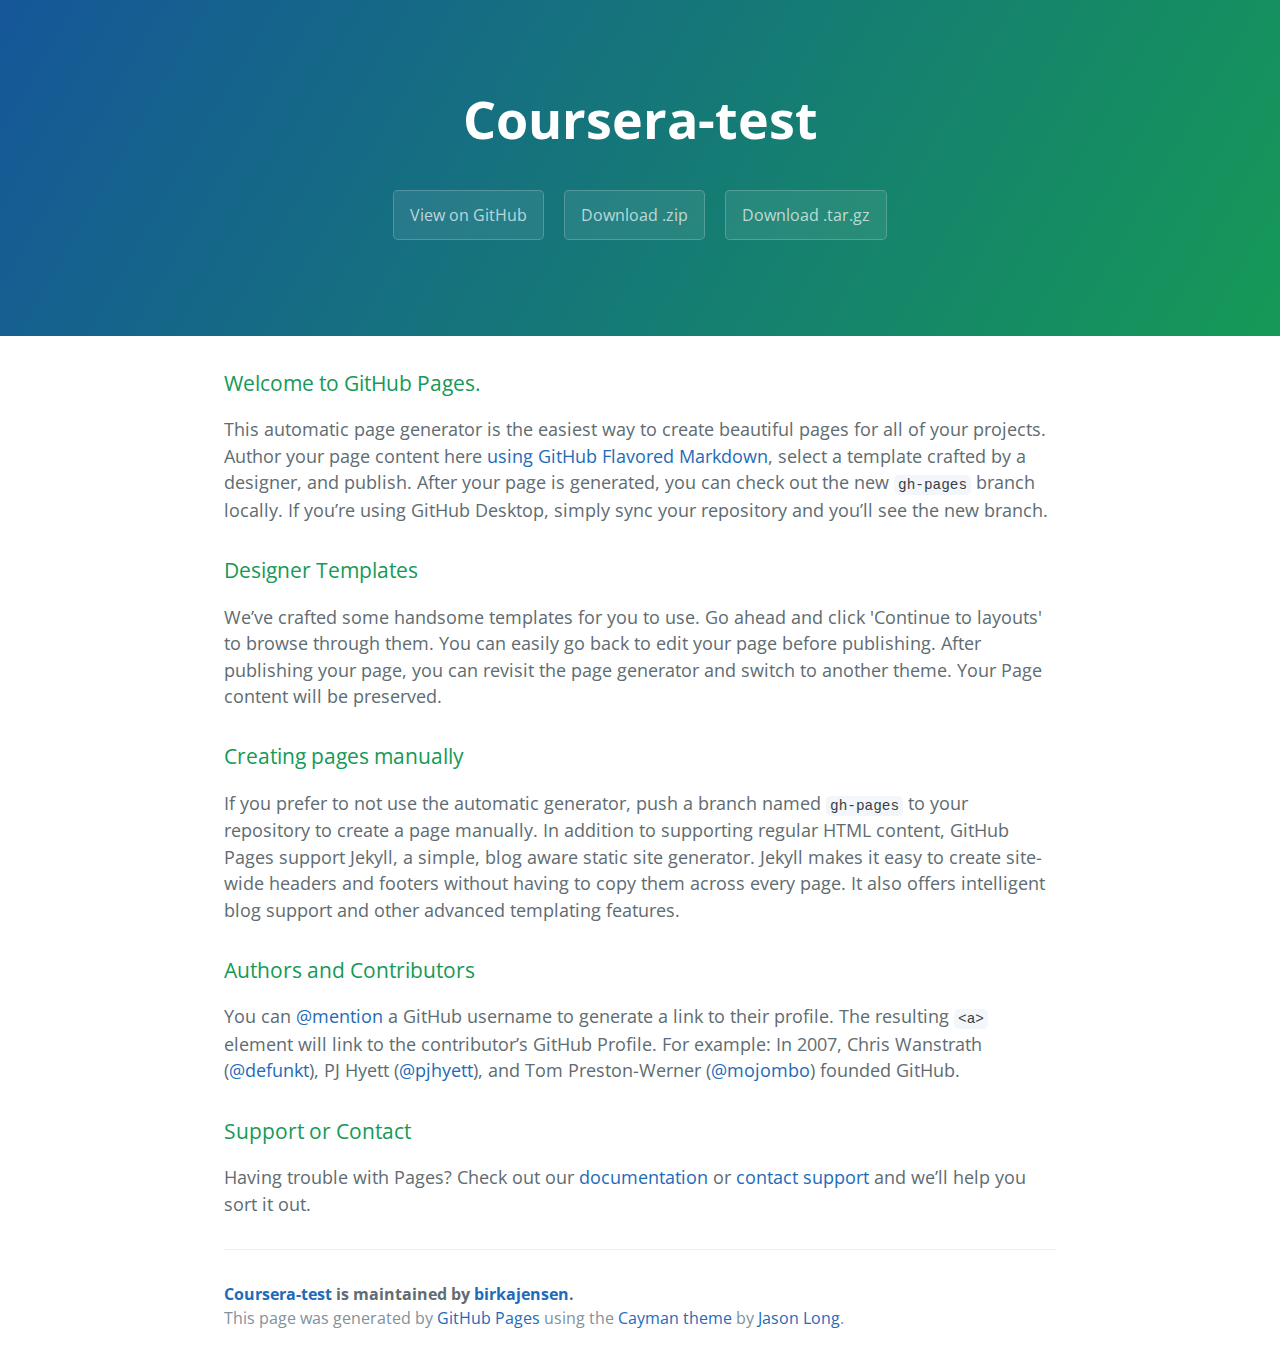
==== index.html @ d823b824 "Create gh-pages branch via GitHub" ====
<!DOCTYPE html>
<html lang="en-us">
  <head>
    <meta charset="UTF-8">
    <title>Coursera-test by birkajensen</title>
    <meta name="viewport" content="width=device-width, initial-scale=1">
    <link rel="stylesheet" type="text/css" href="stylesheets/normalize.css" media="screen">
    <link href='https://fonts.googleapis.com/css?family=Open+Sans:400,700' rel='stylesheet' type='text/css'>
    <link rel="stylesheet" type="text/css" href="stylesheets/stylesheet.css" media="screen">
    <link rel="stylesheet" type="text/css" href="stylesheets/github-light.css" media="screen">
  </head>
  <body>
    <section class="page-header">
      <h1 class="project-name">Coursera-test</h1>
      <h2 class="project-tagline"></h2>
      <a href="https://github.com/birkajensen/coursera-test" class="btn">View on GitHub</a>
      <a href="https://github.com/birkajensen/coursera-test/zipball/master" class="btn">Download .zip</a>
      <a href="https://github.com/birkajensen/coursera-test/tarball/master" class="btn">Download .tar.gz</a>
    </section>

    <section class="main-content">
      <h3>
<a id="welcome-to-github-pages" class="anchor" href="#welcome-to-github-pages" aria-hidden="true"><span aria-hidden="true" class="octicon octicon-link"></span></a>Welcome to GitHub Pages.</h3>

<p>This automatic page generator is the easiest way to create beautiful pages for all of your projects. Author your page content here <a href="https://guides.github.com/features/mastering-markdown/">using GitHub Flavored Markdown</a>, select a template crafted by a designer, and publish. After your page is generated, you can check out the new <code>gh-pages</code> branch locally. If you’re using GitHub Desktop, simply sync your repository and you’ll see the new branch.</p>

<h3>
<a id="designer-templates" class="anchor" href="#designer-templates" aria-hidden="true"><span aria-hidden="true" class="octicon octicon-link"></span></a>Designer Templates</h3>

<p>We’ve crafted some handsome templates for you to use. Go ahead and click 'Continue to layouts' to browse through them. You can easily go back to edit your page before publishing. After publishing your page, you can revisit the page generator and switch to another theme. Your Page content will be preserved.</p>

<h3>
<a id="creating-pages-manually" class="anchor" href="#creating-pages-manually" aria-hidden="true"><span aria-hidden="true" class="octicon octicon-link"></span></a>Creating pages manually</h3>

<p>If you prefer to not use the automatic generator, push a branch named <code>gh-pages</code> to your repository to create a page manually. In addition to supporting regular HTML content, GitHub Pages support Jekyll, a simple, blog aware static site generator. Jekyll makes it easy to create site-wide headers and footers without having to copy them across every page. It also offers intelligent blog support and other advanced templating features.</p>

<h3>
<a id="authors-and-contributors" class="anchor" href="#authors-and-contributors" aria-hidden="true"><span aria-hidden="true" class="octicon octicon-link"></span></a>Authors and Contributors</h3>

<p>You can <a href="https://help.github.com/articles/basic-writing-and-formatting-syntax/#mentioning-users-and-teams" class="user-mention">@mention</a> a GitHub username to generate a link to their profile. The resulting <code>&lt;a&gt;</code> element will link to the contributor’s GitHub Profile. For example: In 2007, Chris Wanstrath (<a href="https://github.com/defunkt" class="user-mention">@defunkt</a>), PJ Hyett (<a href="https://github.com/pjhyett" class="user-mention">@pjhyett</a>), and Tom Preston-Werner (<a href="https://github.com/mojombo" class="user-mention">@mojombo</a>) founded GitHub.</p>

<h3>
<a id="support-or-contact" class="anchor" href="#support-or-contact" aria-hidden="true"><span aria-hidden="true" class="octicon octicon-link"></span></a>Support or Contact</h3>

<p>Having trouble with Pages? Check out our <a href="https://help.github.com/pages">documentation</a> or <a href="https://github.com/contact">contact support</a> and we’ll help you sort it out.</p>

      <footer class="site-footer">
        <span class="site-footer-owner"><a href="https://github.com/birkajensen/coursera-test">Coursera-test</a> is maintained by <a href="https://github.com/birkajensen">birkajensen</a>.</span>

        <span class="site-footer-credits">This page was generated by <a href="https://pages.github.com">GitHub Pages</a> using the <a href="https://github.com/jasonlong/cayman-theme">Cayman theme</a> by <a href="https://twitter.com/jasonlong">Jason Long</a>.</span>
      </footer>

    </section>

  
  </body>
</html>
---- stylesheets/stylesheet.css ----
* {
  box-sizing: border-box; }

body {
  padding: 0;
  margin: 0;
  font-family: "Open Sans", "Helvetica Neue", Helvetica, Arial, sans-serif;
  font-size: 16px;
  line-height: 1.5;
  color: #606c71; }

a {
  color: #1e6bb8;
  text-decoration: none; }
  a:hover {
    text-decoration: underline; }

.btn {
  display: inline-block;
  margin-bottom: 1rem;
  color: rgba(255, 255, 255, 0.7);
  background-color: rgba(255, 255, 255, 0.08);
  border-color: rgba(255, 255, 255, 0.2);
  border-style: solid;
  border-width: 1px;
  border-radius: 0.3rem;
  transition: color 0.2s, background-color 0.2s, border-color 0.2s; }
  .btn + .btn {
    margin-left: 1rem; }

.btn:hover {
  color: rgba(255, 255, 255, 0.8);
  text-decoration: none;
  background-color: rgba(255, 255, 255, 0.2);
  border-color: rgba(255, 255, 255, 0.3); }

@media screen and (min-width: 64em) {
  .btn {
    padding: 0.75rem 1rem; } }

@media screen and (min-width: 42em) and (max-width: 64em) {
  .btn {
    padding: 0.6rem 0.9rem;
    font-size: 0.9rem; } }

@media screen and (max-width: 42em) {
  .btn {
    display: block;
    width: 100%;
    padding: 0.75rem;
    font-size: 0.9rem; }
    .btn + .btn {
      margin-top: 1rem;
      margin-left: 0; } }

.page-header {
  color: #fff;
  text-align: center;
  background-color: #159957;
  background-image: linear-gradient(120deg, #155799, #159957); }

@media screen and (min-width: 64em) {
  .page-header {
    padding: 5rem 6rem; } }

@media screen and (min-width: 42em) and (max-width: 64em) {
  .page-header {
    padding: 3rem 4rem; } }

@media screen and (max-width: 42em) {
  .page-header {
    padding: 2rem 1rem; } }

.project-name {
  margin-top: 0;
  margin-bottom: 0.1rem; }

@media screen and (min-width: 64em) {
  .project-name {
    font-size: 3.25rem; } }

@media screen and (min-width: 42em) and (max-width: 64em) {
  .project-name {
    font-size: 2.25rem; } }

@media screen and (max-width: 42em) {
  .project-name {
    font-size: 1.75rem; } }

.project-tagline {
  margin-bottom: 2rem;
  font-weight: normal;
  opacity: 0.7; }

@media screen and (min-width: 64em) {
  .project-tagline {
    font-size: 1.25rem; } }

@media screen and (min-width: 42em) and (max-width: 64em) {
  .project-tagline {
    font-size: 1.15rem; } }

@media screen and (max-width: 42em) {
  .project-tagline {
    font-size: 1rem; } }

.main-content :first-child {
  margin-top: 0; }
.main-content img {
  max-width: 100%; }
.main-content h1, .main-content h2, .main-content h3, .main-content h4, .main-content h5, .main-content h6 {
  margin-top: 2rem;
  margin-bottom: 1rem;
  font-weight: normal;
  color: #159957; }
.main-content p {
  margin-bottom: 1em; }
.main-content code {
  padding: 2px 4px;
  font-family: Consolas, "Liberation Mono", Menlo, Courier, monospace;
  font-size: 0.9rem;
  color: #383e41;
  background-color: #f3f6fa;
  border-radius: 0.3rem; }
.main-content pre {
  padding: 0.8rem;
  margin-top: 0;
  margin-bottom: 1rem;
  font: 1rem Consolas, "Liberation Mono", Menlo, Courier, monospace;
  color: #567482;
  word-wrap: normal;
  background-color: #f3f6fa;
  border: solid 1px #dce6f0;
  border-radius: 0.3rem; }
  .main-content pre > code {
    padding: 0;
    margin: 0;
    font-size: 0.9rem;
    color: #567482;
    word-break: normal;
    white-space: pre;
    background: transparent;
    border: 0; }
.main-content .highlight {
  margin-bottom: 1rem; }
  .main-content .highlight pre {
    margin-bottom: 0;
    word-break: normal; }
.main-content .highlight pre, .main-content pre {
  padding: 0.8rem;
  overflow: auto;
  font-size: 0.9rem;
  line-height: 1.45;
  border-radius: 0.3rem; }
.main-content pre code, .main-content pre tt {
  display: inline;
  max-width: initial;
  padding: 0;
  margin: 0;
  overflow: initial;
  line-height: inherit;
  word-wrap: normal;
  background-color: transparent;
  border: 0; }
  .main-content pre code:before, .main-content pre code:after, .main-content pre tt:before, .main-content pre tt:after {
    content: normal; }
.main-content ul, .main-content ol {
  margin-top: 0; }
.main-content blockquote {
  padding: 0 1rem;
  margin-left: 0;
  color: #819198;
  border-left: 0.3rem solid #dce6f0; }
  .main-content blockquote > :first-child {
    margin-top: 0; }
  .main-content blockquote > :last-child {
    margin-bottom: 0; }
.main-content table {
  display: block;
  width: 100%;
  overflow: auto;
  word-break: normal;
  word-break: keep-all; }
  .main-content table th {
    font-weight: bold; }
  .main-content table th, .main-content table td {
    padding: 0.5rem 1rem;
    border: 1px solid #e9ebec; }
.main-content dl {
  padding: 0; }
  .main-content dl dt {
    padding: 0;
    margin-top: 1rem;
    font-size: 1rem;
    font-weight: bold; }
  .main-content dl dd {
    padding: 0;
    margin-bottom: 1rem; }
.main-content hr {
  height: 2px;
  padding: 0;
  margin: 1rem 0;
  background-color: #eff0f1;
  border: 0; }

@media screen and (min-width: 64em) {
  .main-content {
    max-width: 64rem;
    padding: 2rem 6rem;
    margin: 0 auto;
    font-size: 1.1rem; } }

@media screen and (min-width: 42em) and (max-width: 64em) {
  .main-content {
    padding: 2rem 4rem;
    font-size: 1.1rem; } }

@media screen and (max-width: 42em) {
  .main-content {
    padding: 2rem 1rem;
    font-size: 1rem; } }

.site-footer {
  padding-top: 2rem;
  margin-top: 2rem;
  border-top: solid 1px #eff0f1; }

.site-footer-owner {
  display: block;
  font-weight: bold; }

.site-footer-credits {
  color: #819198; }

@media screen and (min-width: 64em) {
  .site-footer {
    font-size: 1rem; } }

@media screen and (min-width: 42em) and (max-width: 64em) {
  .site-footer {
    font-size: 1rem; } }

@media screen and (max-width: 42em) {
  .site-footer {
    font-size: 0.9rem; } }
---- stylesheets/github-light.css ----
/*
The MIT License (MIT)

Copyright (c) 2016 GitHub, Inc.

Permission is hereby granted, free of charge, to any person obtaining a copy
of this software and associated documentation files (the "Software"), to deal
in the Software without restriction, including without limitation the rights
to use, copy, modify, merge, publish, distribute, sublicense, and/or sell
copies of the Software, and to permit persons to whom the Software is
furnished to do so, subject to the following conditions:

The above copyright notice and this permission notice shall be included in all
copies or substantial portions of the Software.

THE SOFTWARE IS PROVIDED "AS IS", WITHOUT WARRANTY OF ANY KIND, EXPRESS OR
IMPLIED, INCLUDING BUT NOT LIMITED TO THE WARRANTIES OF MERCHANTABILITY,
FITNESS FOR A PARTICULAR PURPOSE AND NONINFRINGEMENT. IN NO EVENT SHALL THE
AUTHORS OR COPYRIGHT HOLDERS BE LIABLE FOR ANY CLAIM, DAMAGES OR OTHER
LIABILITY, WHETHER IN AN ACTION OF CONTRACT, TORT OR OTHERWISE, ARISING FROM,
OUT OF OR IN CONNECTION WITH THE SOFTWARE OR THE USE OR OTHER DEALINGS IN THE
SOFTWARE.

*/

.pl-c /* comment */ {
  color: #969896;
}

.pl-c1 /* constant, variable.other.constant, support, meta.property-name, support.constant, support.variable, meta.module-reference, markup.raw, meta.diff.header */,
.pl-s .pl-v /* string variable */ {
  color: #0086b3;
}

.pl-e /* entity */,
.pl-en /* entity.name */ {
  color: #795da3;
}

.pl-smi /* variable.parameter.function, storage.modifier.package, storage.modifier.import, storage.type.java, variable.other */,
.pl-s .pl-s1 /* string source */ {
  color: #333;
}

.pl-ent /* entity.name.tag */ {
  color: #63a35c;
}

.pl-k /* keyword, storage, storage.type */ {
  color: #a71d5d;
}

.pl-s /* string */,
.pl-pds /* punctuation.definition.string, string.regexp.character-class */,
.pl-s .pl-pse .pl-s1 /* string punctuation.section.embedded source */,
.pl-sr /* string.regexp */,
.pl-sr .pl-cce /* string.regexp constant.character.escape */,
.pl-sr .pl-sre /* string.regexp source.ruby.embedded */,
.pl-sr .pl-sra /* string.regexp string.regexp.arbitrary-repitition */ {
  color: #183691;
}

.pl-v /* variable */ {
  color: #ed6a43;
}

.pl-id /* invalid.deprecated */ {
  color: #b52a1d;
}

.pl-ii /* invalid.illegal */ {
  color: #f8f8f8;
  background-color: #b52a1d;
}

.pl-sr .pl-cce /* string.regexp constant.character.escape */ {
  font-weight: bold;
  color: #63a35c;
}

.pl-ml /* markup.list */ {
  color: #693a17;
}

.pl-mh /* markup.heading */,
.pl-mh .pl-en /* markup.heading entity.name */,
.pl-ms /* meta.separator */ {
  font-weight: bold;
  color: #1d3e81;
}

.pl-mq /* markup.quote */ {
  color: #008080;
}

.pl-mi /* markup.italic */ {
  font-style: italic;
  color: #333;
}

.pl-mb /* markup.bold */ {
  font-weight: bold;
  color: #333;
}

.pl-md /* markup.deleted, meta.diff.header.from-file */ {
  color: #bd2c00;
  background-color: #ffecec;
}

.pl-mi1 /* markup.inserted, meta.diff.header.to-file */ {
  color: #55a532;
  background-color: #eaffea;
}

.pl-mdr /* meta.diff.range */ {
  font-weight: bold;
  color: #795da3;
}

.pl-mo /* meta.output */ {
  color: #1d3e81;
}
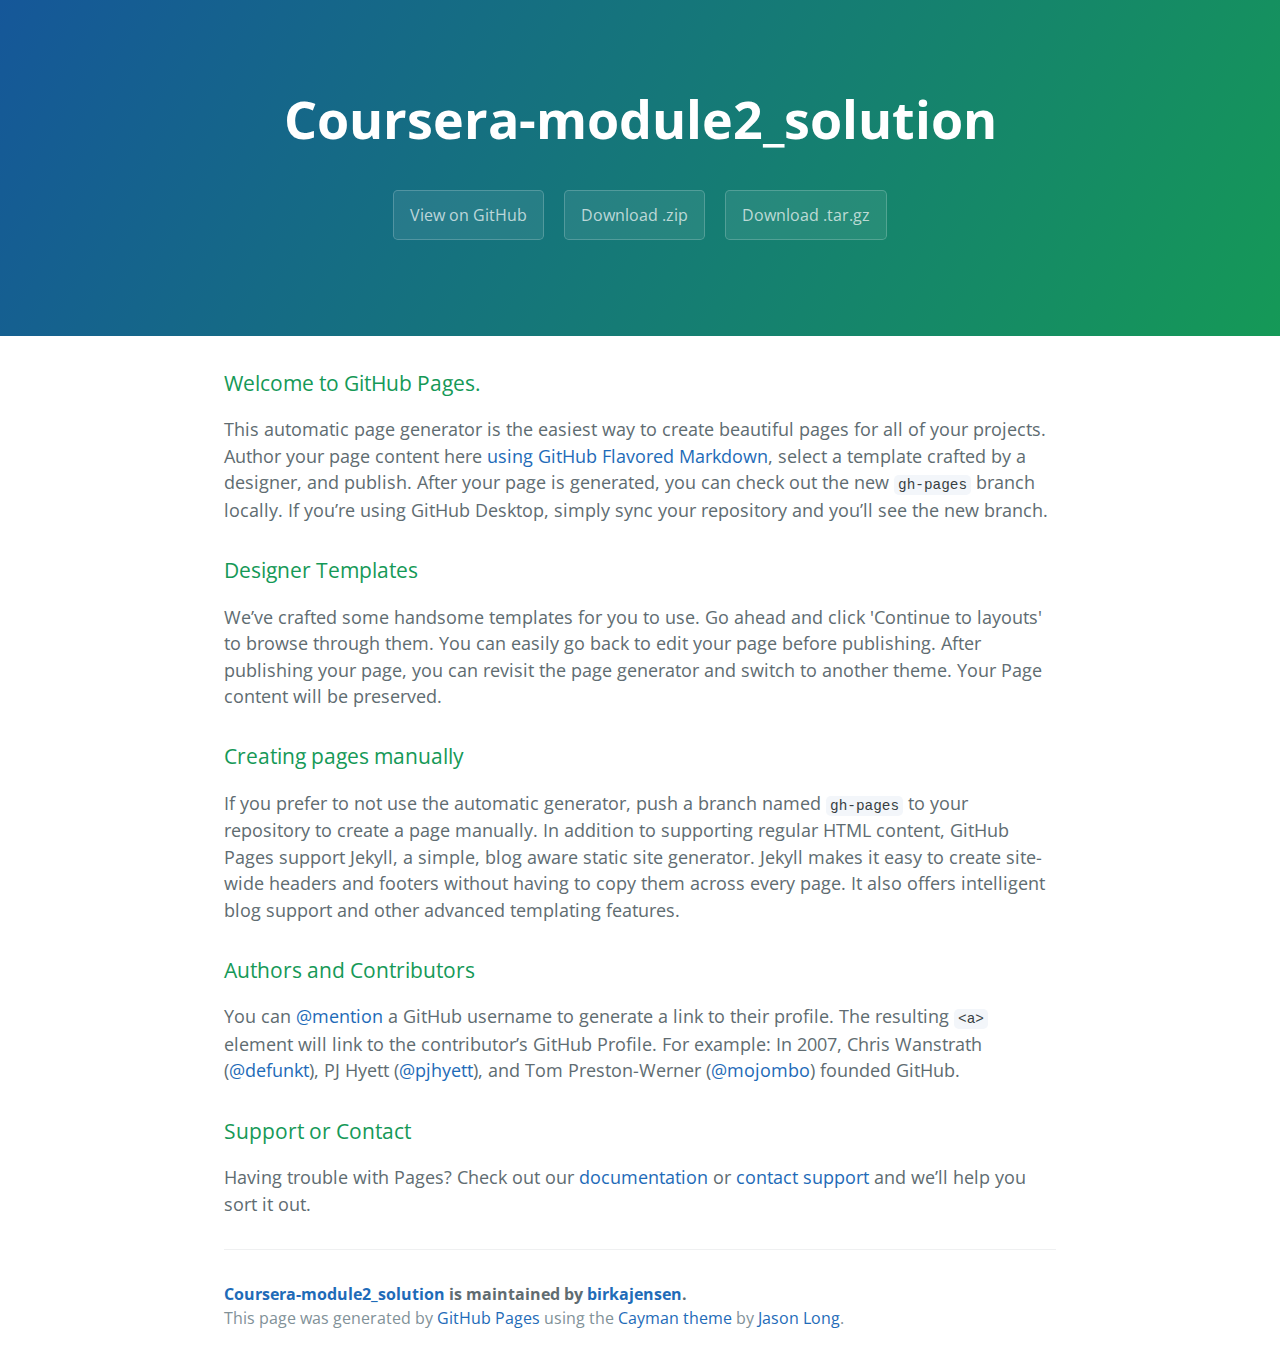
==== commit b35aba14: "Create gh-pages branch via GitHub" ====
--- a/index.html
+++ b/index.html
@@ -2,7 +2,7 @@
 <html lang="en-us">
   <head>
     <meta charset="UTF-8">
-    <title>Coursera-test by birkajensen</title>
+    <title>Coursera-module2_solution by birkajensen</title>
     <meta name="viewport" content="width=device-width, initial-scale=1">
     <link rel="stylesheet" type="text/css" href="stylesheets/normalize.css" media="screen">
     <link href='https://fonts.googleapis.com/css?family=Open+Sans:400,700' rel='stylesheet' type='text/css'>
@@ -11,7 +11,7 @@
   </head>
   <body>
     <section class="page-header">
-      <h1 class="project-name">Coursera-test</h1>
+      <h1 class="project-name">Coursera-module2_solution</h1>
       <h2 class="project-tagline"></h2>
       <a href="https://github.com/birkajensen/coursera-test" class="btn">View on GitHub</a>
       <a href="https://github.com/birkajensen/coursera-test/zipball/master" class="btn">Download .zip</a>
@@ -45,7 +45,7 @@
 <p>Having trouble with Pages? Check out our <a href="https://help.github.com/pages">documentation</a> or <a href="https://github.com/contact">contact support</a> and we’ll help you sort it out.</p>
 
       <footer class="site-footer">
-        <span class="site-footer-owner"><a href="https://github.com/birkajensen/coursera-test">Coursera-test</a> is maintained by <a href="https://github.com/birkajensen">birkajensen</a>.</span>
+        <span class="site-footer-owner"><a href="https://github.com/birkajensen/coursera-test">Coursera-module2_solution</a> is maintained by <a href="https://github.com/birkajensen">birkajensen</a>.</span>
 
         <span class="site-footer-credits">This page was generated by <a href="https://pages.github.com">GitHub Pages</a> using the <a href="https://github.com/jasonlong/cayman-theme">Cayman theme</a> by <a href="https://twitter.com/jasonlong">Jason Long</a>.</span>
       </footer>
